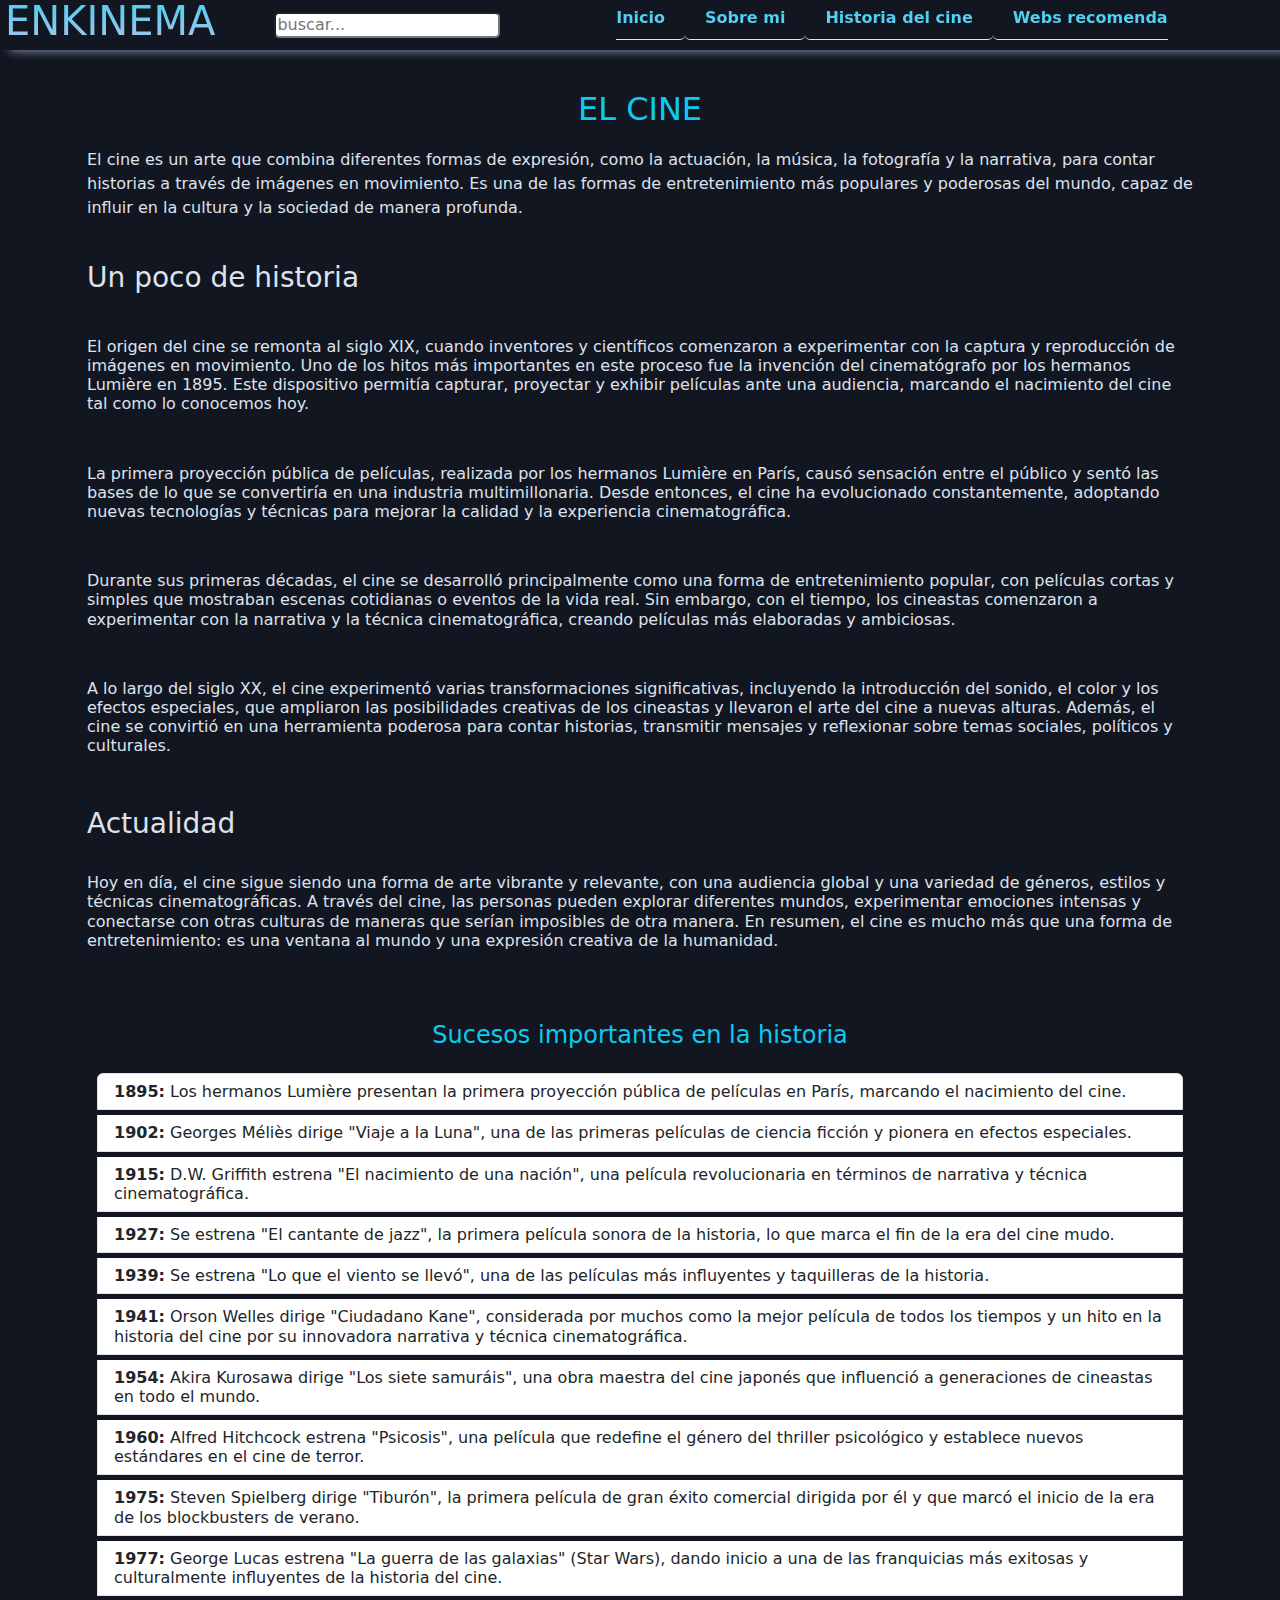
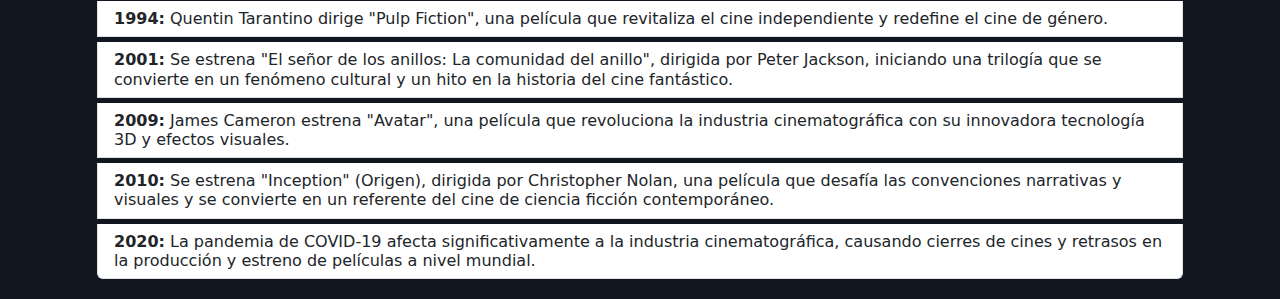
==== pages/history.html @ 107191fd "proyecto enkinema front" ====
<!DOCTYPE html>
<html lang="en">
<head>
    <meta charset="UTF-8">
    <meta name="viewport" content="width=device-width, initial-scale=1.0">
    <title>Historia del Cine</title>
    <link rel="stylesheet" href="https://cdn.jsdelivr.net/npm/bootstrap@5.3.2/dist/css/bootstrap.min.css">
    <link rel="stylesheet" href="../styles/global.css">
    
    <link rel="stylesheet" href="../styles/history.css">
</head>
<body>
    <header>
        <h1>ENKINEMA</h1>
        <div class="actions">
          <div>
            <input type="search" placeholder="buscar...">
          </div>
          <nav class="navigation">
            <div class="hamburger">
              <div class="line"></div>
              <div class="line"></div>
              <div class="line"></div>
            </div>
            <ul class="links">
              <li><a href="../index.html">Inicio</a></li>
              <li><a href="./about.html">Sobre mi</a></li>
              <li><a href="./history.html">Historia del cine</a></li>
              <li><a href="./webs.html">Webs recomendadas</a></li>
            </ul>
          </nav>
        </div>
      </header>
      <main class="container">
        <h2 class="text-info">EL CINE</h2>
        <section class="startingSection">
          <p>El cine es un arte que combina diferentes formas de expresión, como la actuación, la música, la fotografía y la narrativa, para contar historias a través de imágenes en movimiento. Es una de las formas de entretenimiento más populares y poderosas del mundo, capaz de influir en la cultura y la sociedad de manera profunda.</p>
          <div class="history">
            <h3>Un poco de historia</h3>
            <p>El origen del cine se remonta al siglo XIX, cuando inventores y científicos comenzaron a experimentar con la captura y reproducción de imágenes en movimiento. Uno de los hitos más importantes en este proceso fue la invención del cinematógrafo por los hermanos Lumière en 1895. Este dispositivo permitía capturar, proyectar y exhibir películas ante una audiencia, marcando el nacimiento del cine tal como lo conocemos hoy.</p>
            <p>La primera proyección pública de películas, realizada por los hermanos Lumière en París, causó sensación entre el público y sentó las bases de lo que se convertiría en una industria multimillonaria. Desde entonces, el cine ha evolucionado constantemente, adoptando nuevas tecnologías y técnicas para mejorar la calidad y la experiencia cinematográfica.</p>
            <p>Durante sus primeras décadas, el cine se desarrolló principalmente como una forma de entretenimiento popular, con películas cortas y simples que mostraban escenas cotidianas o eventos de la vida real. Sin embargo, con el tiempo, los cineastas comenzaron a experimentar con la narrativa y la técnica cinematográfica, creando películas más elaboradas y ambiciosas.</p>
            <p>A lo largo del siglo XX, el cine experimentó varias transformaciones significativas, incluyendo la introducción del sonido, el color y los efectos especiales, que ampliaron las posibilidades creativas de los cineastas y llevaron el arte del cine a nuevas alturas. Además, el cine se convirtió en una herramienta poderosa para contar historias, transmitir mensajes y reflexionar sobre temas sociales, políticos y culturales.</p>
          </div>
          <div class="actuality">
            <h3>Actualidad</h3>
            <p>Hoy en día, el cine sigue siendo una forma de arte vibrante y relevante, con una audiencia global y una variedad de géneros, estilos y técnicas cinematográficas. A través del cine, las personas pueden explorar diferentes mundos, experimentar emociones intensas y conectarse con otras culturas de maneras que serían imposibles de otra manera. En resumen, el cine es mucho más que una forma de entretenimiento: es una ventana al mundo y una expresión creativa de la humanidad.</p>
          </div>
        </section>
        <section class="importantDatesSection">
          <h3 class="text-info">Sucesos importantes en la historia</h3>
          <ul class="list-group">
            <li class="list-group-item"><span>1895:</span> Los hermanos Lumière presentan la primera proyección pública de películas en París, marcando el nacimiento del cine.</li>
            <li class="list-group-item"><span>1902:</span> Georges Méliès dirige "Viaje a la Luna", una de las primeras películas de ciencia ficción y pionera en efectos especiales.</li>
            <li class="list-group-item"><span>1915:</span> D.W. Griffith estrena "El nacimiento de una nación", una película revolucionaria en términos de narrativa y técnica cinematográfica.</li>
            <li class="list-group-item"><span>1927:</span> Se estrena "El cantante de jazz", la primera película sonora de la historia, lo que marca el fin de la era del cine mudo.</li>
            <li class="list-group-item"><span>1939:</span> Se estrena "Lo que el viento se llevó", una de las películas más influyentes y taquilleras de la historia.</li>
            <li class="list-group-item"><span>1941:</span> Orson Welles dirige "Ciudadano Kane", considerada por muchos como la mejor película de todos los tiempos y un hito en la historia del cine por su innovadora narrativa y técnica cinematográfica.</li>
            <li class="list-group-item"><span>1954:</span> Akira Kurosawa dirige "Los siete samuráis", una obra maestra del cine japonés que influenció a generaciones de cineastas en todo el mundo.</li>
            <li class="list-group-item"><span>1960:</span> Alfred Hitchcock estrena "Psicosis", una película que redefine el género del thriller psicológico y establece nuevos estándares en el cine de terror.</li>
            <li class="list-group-item"><span>1975:</span> Steven Spielberg dirige "Tiburón", la primera película de gran éxito comercial dirigida por él y que marcó el inicio de la era de los blockbusters de verano.</li>
            <li class="list-group-item"><span>1977:</span> George Lucas estrena "La guerra de las galaxias" (Star Wars), dando inicio a una de las franquicias más exitosas y culturalmente influyentes de la historia del cine.</li>
            <li class="list-group-item"><span>1994:</span> Quentin Tarantino dirige "Pulp Fiction", una película que revitaliza el cine independiente y redefine el cine de género.</li>
            <li class="list-group-item"><span>2001:</span> Se estrena "El señor de los anillos: La comunidad del anillo", dirigida por Peter Jackson, iniciando una trilogía que se convierte en un fenómeno cultural y un hito en la historia del cine fantástico.</li>
            <li class="list-group-item"><span>2009:</span> James Cameron estrena "Avatar", una película que revoluciona la industria cinematográfica con su innovadora tecnología 3D y efectos visuales.</li>
            <li class="list-group-item"><span>2010:</span> Se estrena "Inception" (Origen), dirigida por Christopher Nolan, una película que desafía las convenciones narrativas y visuales y se convierte en un referente del cine de ciencia ficción contemporáneo.</li>
            <li class="list-group-item"><span>2020:</span> La pandemia de COVID-19 afecta significativamente a la industria cinematográfica, causando cierres de cines y retrasos en la producción y estreno de películas a nivel mundial.</li>
          </ul>
        </section>
      </main>
      <script src="./public/bundle.js"></script>
    <script src="https://cdn.jsdelivr.net/npm/@popperjs/core@2.11.8/dist/umd/popper.min.js" integrity="sha384-I7E8VVD/ismYTF4hNIPjVp/Zjvgyol6VFvRkX/vR+Vc4jQkC+hVqc2pM8ODewa9r" crossorigin="anonymous"></script>
    <script src="https://cdn.jsdelivr.net/npm/bootstrap@5.3.2/dist/js/bootstrap.min.js" integrity="sha384-BBtl+eGJRgqQAUMxJ7pMwbEyER4l1g+O15P+16Ep7Q9Q+zqX6gSbd85u4mG4QzX+" crossorigin="anonymous"></script>
</body>
</html>
---- styles/global.css ----
html {
    box-sizing: border-box;
    display: flex;
    align-items: center;
    justify-content: center;
}

a {
    text-decoration: none;
    color: hsl(224, 20%, 80%);
    font-weight: bold;

    &:hover {
        filter: brightness(1.2);
    }
}

button {
    background: none;
    border: none;
    padding: 0;
}

/* definimos estilos globales */

html {
    background: hsl(224, 30%, 20%);
    scrollbar-width: thin;
    scrollbar-color: hsl(224, 10%, 90%) hsl(224, 10%, 10%);
}

body {
    position: relative;
    width: 100%;
    max-width: 1400px;
    min-height: 100vh;
    padding: 5px;
    background: hsl(224, 30%, 10%);
    display: flex;
    flex-direction: column;
    align-items: center;
    font-family: system-ui, -apple-system, BlinkMacSystemFont, 'Segoe UI', Roboto, Oxygen, Ubuntu, Cantarell, 'Open Sans', 'Helvetica Neue', sans-serif;
    color: hsl(224, 30%, 90%);
}
main {
    position: relative;
    width: 100%;
    padding-top: 80px;
    min-height: 98.5vh;
}

/* ESTILOS HEADER */

header {
    position: fixed;
    top: 0;
    left: 0;
    width: 100%;
    height: 50px;
    padding: 10px 5px;
    padding-right: 50px;
    display: flex;
    justify-content: space-between;
    align-items: center;
    backdrop-filter: blur(60px);
    box-shadow: 10px 0 10px hsl(224, 30%, 70%);
    z-index: 90;
}

.actions {
    display: flex;
    flex: 1;
    height: 100%;
    justify-content: end;
    align-items: center;
}

input {
    line-height: 1.3em;
    padding: 1px;
    margin-right: 20px;
    border-radius: 5px;
    outline: none;
}

.navigation {
    position: fixed;
    right: 3px;
    width: 40px;
    height: 40px;
    padding: 2px;
    overflow: hidden;
    transition: width .4s linear, height .3s linear;
}

.links {
    display: none;
}

.hamburger {
    position: relative;
    width: 40px;
    height: 40px;
    padding-right: 20px;
    cursor: pointer;

    &:hover {
        filter: brightness(1.3);
    }
}
  
.hamburger .line {
    display: block;
    width: 40px;
    height: 5px;
    margin-bottom: 10px;
    background: linear-gradient(to top, hsl(223, 50%, 80%), hsl(551,90%, 60%));
    border-radius: 2px;
    transition: all .3s ease-in-out;
}
  
.hamburger.closer .line {
    position: absolute;
    top: 40%;
    right: 0;
    transform: rotate(45deg);
}
.hamburger.closer .line:first-child {
    transform: rotate(-45deg);
}

.expanded {
    width: 80vw;
    height: 100vh;
    top: 0;
    right: 0;
    display: flex;
    flex-direction: column;
    background: hsla(224, 40%, 10%, 90%);
    filter: drop-shadow(0 0 5px hsl(224, 50%, 70%));
    z-index: 100;

    .links {
        width: 100%;
        height: 100%;
        display: flex;
        flex-direction: column;
        align-items: center;
        justify-content: space-around;
        font-size: 1.5em;

        li a {
            
            background: linear-gradient(to top, hsl(223, 50%, 80%), hsl(551,90%, 60%));
            background-clip: text;
            color: transparent;
        }
    }
}

/* ESTILOS GLOBALES  A ELEMENTOS DEL MAIN */

h1 {
    filter: drop-shadow(2px 2px 10px );
    background: linear-gradient(to top, hsl(223, 50%, 80%), hsl(551,90%, 60%));
    background-clip: text;
    color: transparent;
}

.playMovie {
    position: fixed;
    top: 20px;
    left: 0px;
    width: 100vw;
    height: 100vh;
    backdrop-filter: blur(80px);
    z-index: 10;
    display: none;
    flex-direction: column;
    justify-content: center;
    align-items: center;
    padding: 10px 0px;

    &.active {
        display: flex;
    }


    .movie {
        width: 97vw;
        height: 40vh;
        border-radius: 10px;
        box-shadow: inset 0px 0px 4px hsl(212, 10%, 90%), 0px 0px 1px hsl(211, 20%,80%);

        @media (min-width: 600px) {
            width: 90vw;
            height: 60vh;
        }
        @media (min-width: 1000px) {
            width: 80vw;
            height: 80vh;
        }
    }

    .movieNameContainer {
        width: 97%;
        display: flex;
        justify-content: space-between;
        align-items: center;
        padding: 5px 0px;

        @media (min-width: 600px) {
            justify-content: space-around;
        }

        .hamburger {
            display: block;
            align-self: flex-end;
            margin-right: 0px;
        }

        .movieName {
            background: linear-gradient(to top, hsl(223, 50%, 80%), hsl(551,90%, 60%));
            background-clip: text;
            color: transparent;
        }
    }
}

/* MEDIA QUERIES */

@media (min-width: 1200px) {
    /* HEADER */
    .actions {
        justify-content: space-around;

        input {
            width: 100%;
        }
    }

    .hamburger {
        display: none;
    }

    .navigation {
        position: relative;
        width: max-content;
        height: 100%;
        flex: .7;
        padding: 0;
    }

    .links {
        position: relative;
        display: flex;
        width: 100%;
        height: 100%;
        justify-content: center;
        align-items: center;

        li {
            position: relative;
            width: max-content;
            height: 100%;
            border-bottom: 1px solid;
            border-radius: 5px;
            align-content: center;

            &:hover {
                background-color: hsl(224, 20%, 80%);

                a{
                    color: hsl(224, 30%, 20%);
                }
            }
        }

        li a {
            width: max-content;
            height: 100%;
            padding: 20px;
            text-align: center;
            display: flex;
            flex-direction: column;
            justify-content: end;
            background: linear-gradient(to top, hsl(223, 50%, 80%), hsl(551,90%, 60%));
            background-clip: text;
            color: transparent;
        }
    }
}

li {
    list-style: none;
}
---- styles/history.css ----
h2 {
    text-align: center;
    padding: 5px 0px;
    font-size: 2em;
    margin-bottom: 10px;
}

.startingSection, .importantDatesSection {
    position: relative;
    width: 100%;
    padding: 5px;
    height: max-content;
    display: flex;
    flex-direction: column;
    gap: 10px;

    .history, .actuality{
        min-height: 60vh;
        display: flex;
        flex-direction: column;
        justify-content: space-around;
        row-gap: 4px;

        p {
            line-height: 1.2;
        }
    }
    .actuality {
        min-height: 20vh;
    }
}

.importantDatesSection {
    margin-top: 30px;
    padding: 10px;

    h3 {
    text-align: center;
    font-size: 1.5em;
    }
    ul {
        width: 100%;
        display: flex;
        flex-direction: column;
        padding: 5px;
        row-gap: 5px;

        li {
            line-height: 1.2;
            list-style: circle;

            span {
                font-weight: bold;
            }
        }
    }
    
}
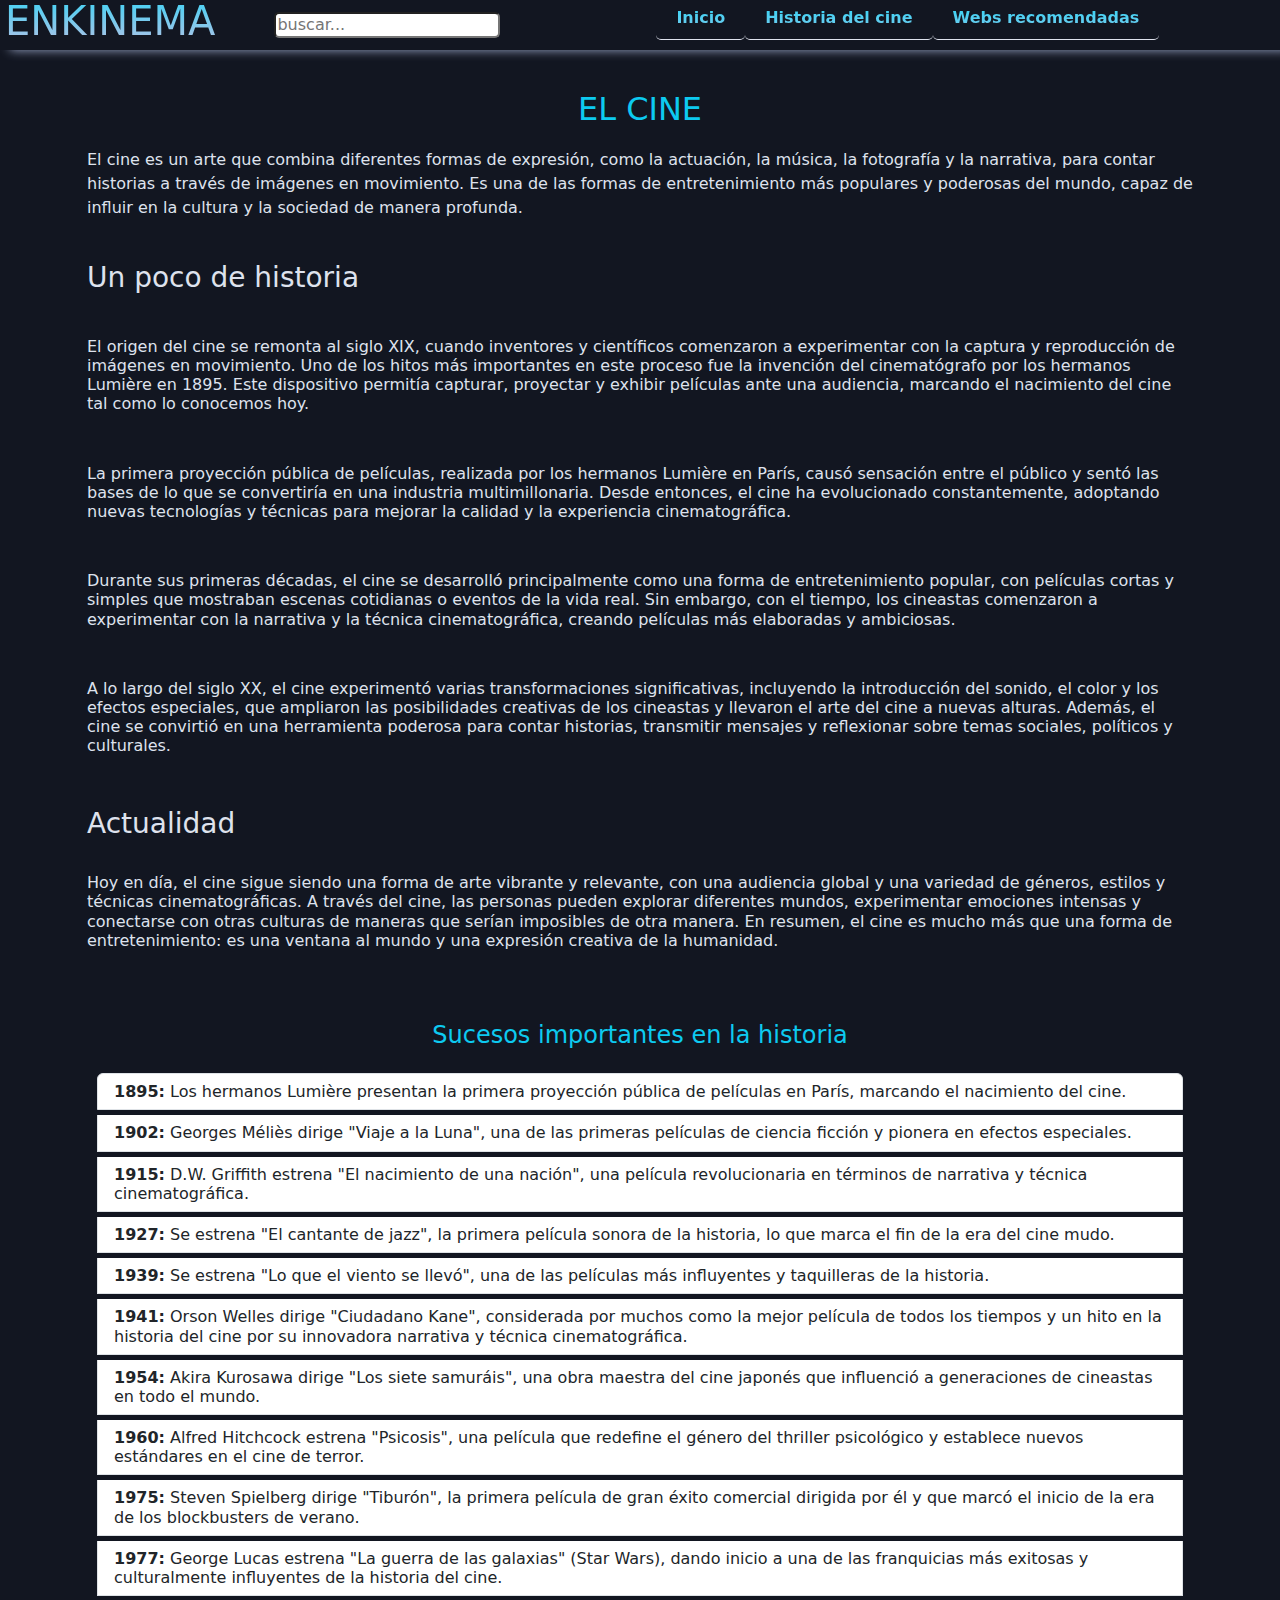
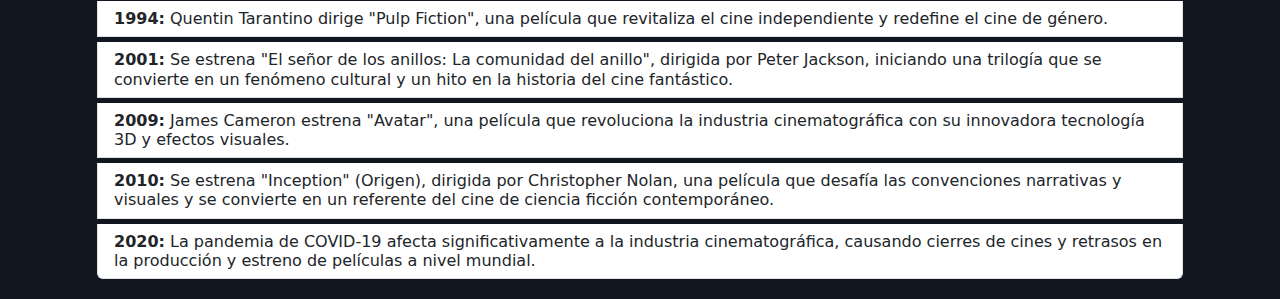
==== commit e580376d: "quitamos about" ====
--- a/pages/history.html
+++ b/pages/history.html
@@ -24,7 +24,6 @@
             </div>
             <ul class="links">
               <li><a href="../index.html">Inicio</a></li>
-              <li><a href="./about.html">Sobre mi</a></li>
               <li><a href="./history.html">Historia del cine</a></li>
               <li><a href="./webs.html">Webs recomendadas</a></li>
             </ul>
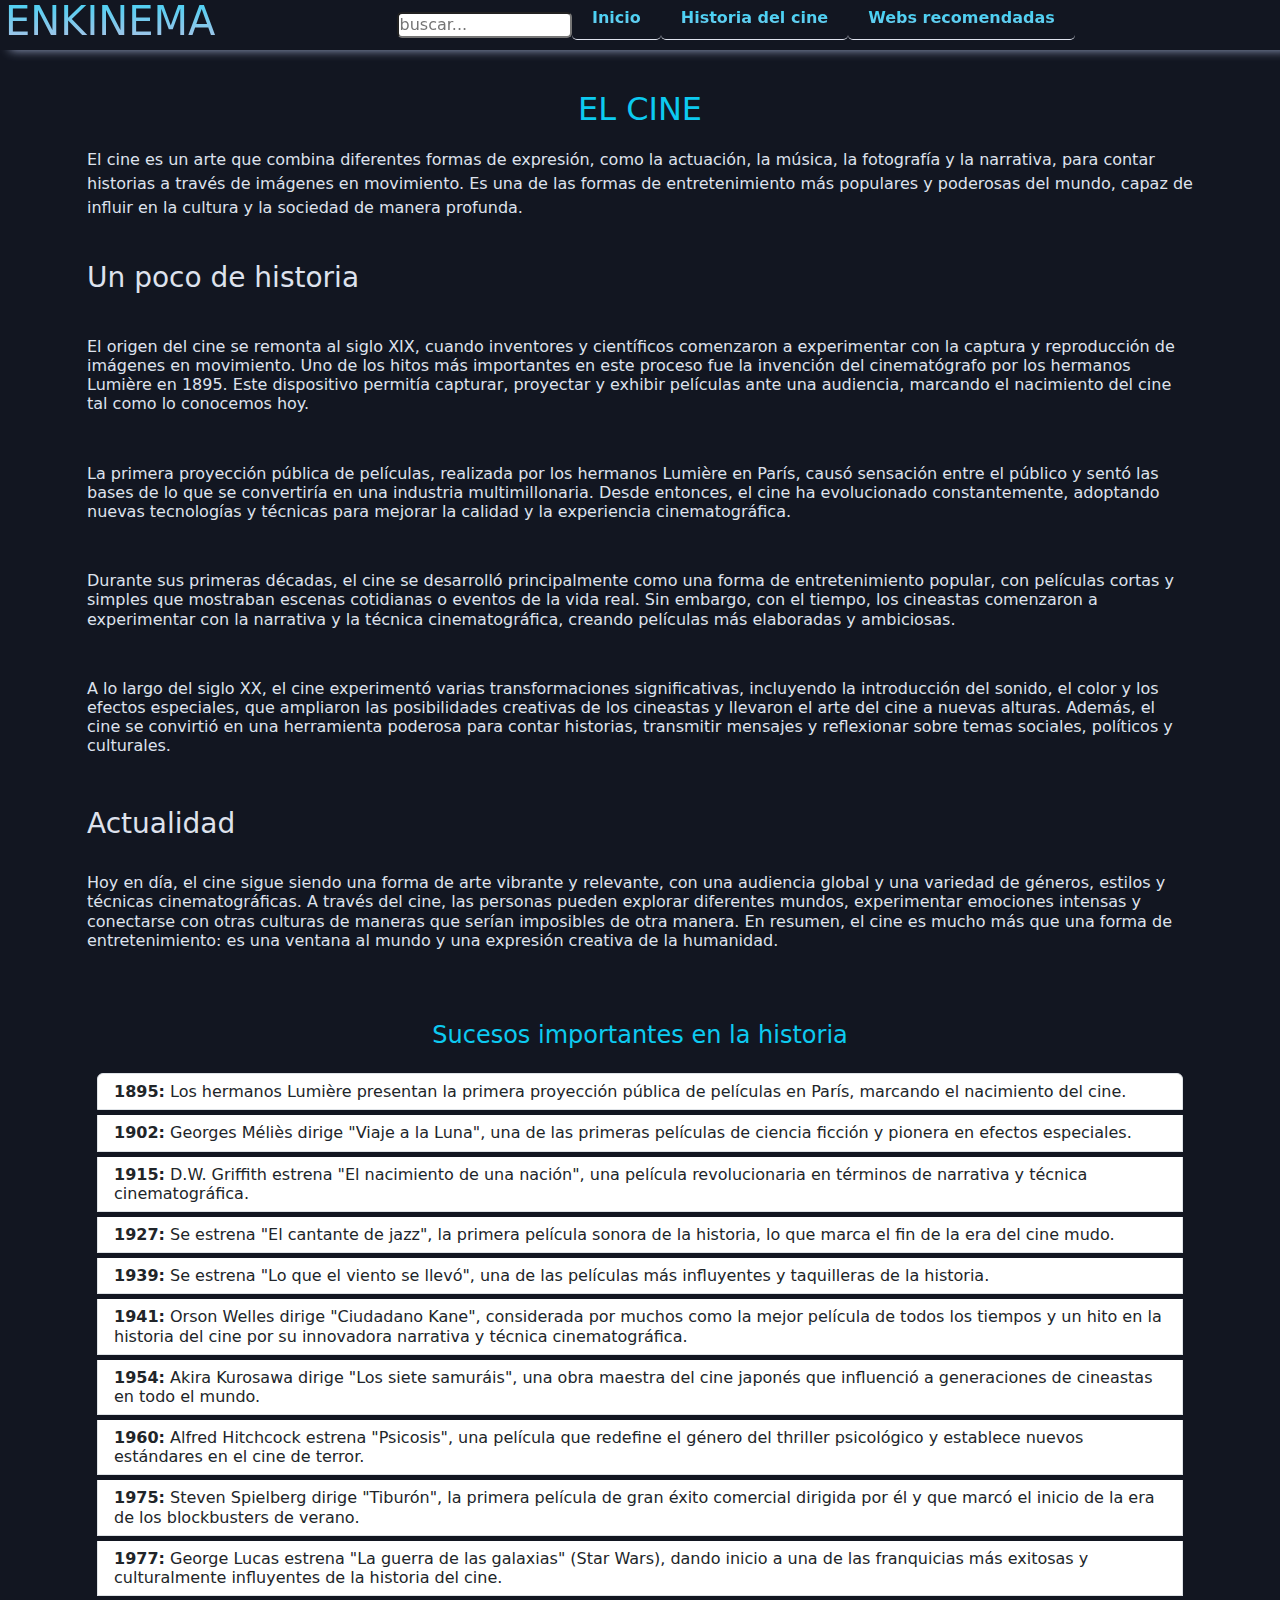
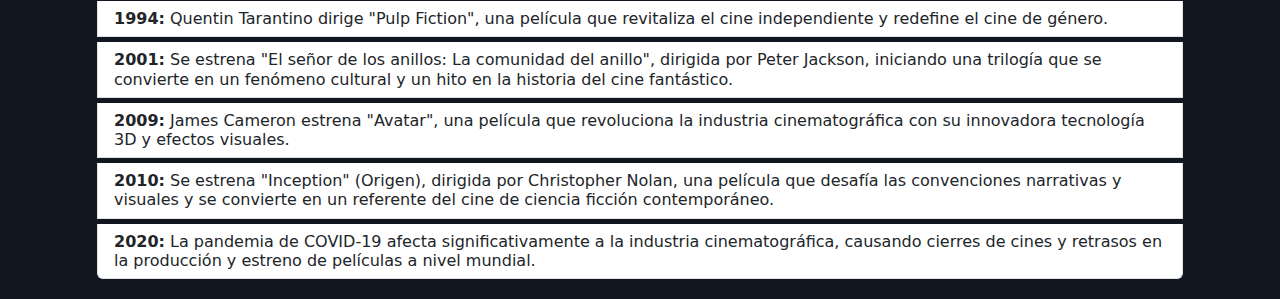
==== commit 8b23c5b4: "fix paginas secundarias nav" ====
--- a/pages/history.html
+++ b/pages/history.html
@@ -13,9 +13,6 @@
     <header>
         <h1>ENKINEMA</h1>
         <div class="actions">
-          <div>
-            <input type="search" placeholder="buscar...">
-          </div>
           <nav class="navigation">
             <div class="hamburger">
               <div class="line"></div>
@@ -23,6 +20,9 @@
               <div class="line"></div>
             </div>
             <ul class="links">
+              <div>
+                <input type="search" placeholder="buscar...">
+              </div>
               <li><a href="../index.html">Inicio</a></li>
               <li><a href="./history.html">Historia del cine</a></li>
               <li><a href="./webs.html">Webs recomendadas</a></li>
@@ -67,7 +67,7 @@
           </ul>
         </section>
       </main>
-      <script src="./public/bundle.js"></script>
+      <script src="../public/bundle.js"></script>
     <script src="https://cdn.jsdelivr.net/npm/@popperjs/core@2.11.8/dist/umd/popper.min.js" integrity="sha384-I7E8VVD/ismYTF4hNIPjVp/Zjvgyol6VFvRkX/vR+Vc4jQkC+hVqc2pM8ODewa9r" crossorigin="anonymous"></script>
     <script src="https://cdn.jsdelivr.net/npm/bootstrap@5.3.2/dist/js/bootstrap.min.js" integrity="sha384-BBtl+eGJRgqQAUMxJ7pMwbEyER4l1g+O15P+16Ep7Q9Q+zqX6gSbd85u4mG4QzX+" crossorigin="anonymous"></script>
 </body>
